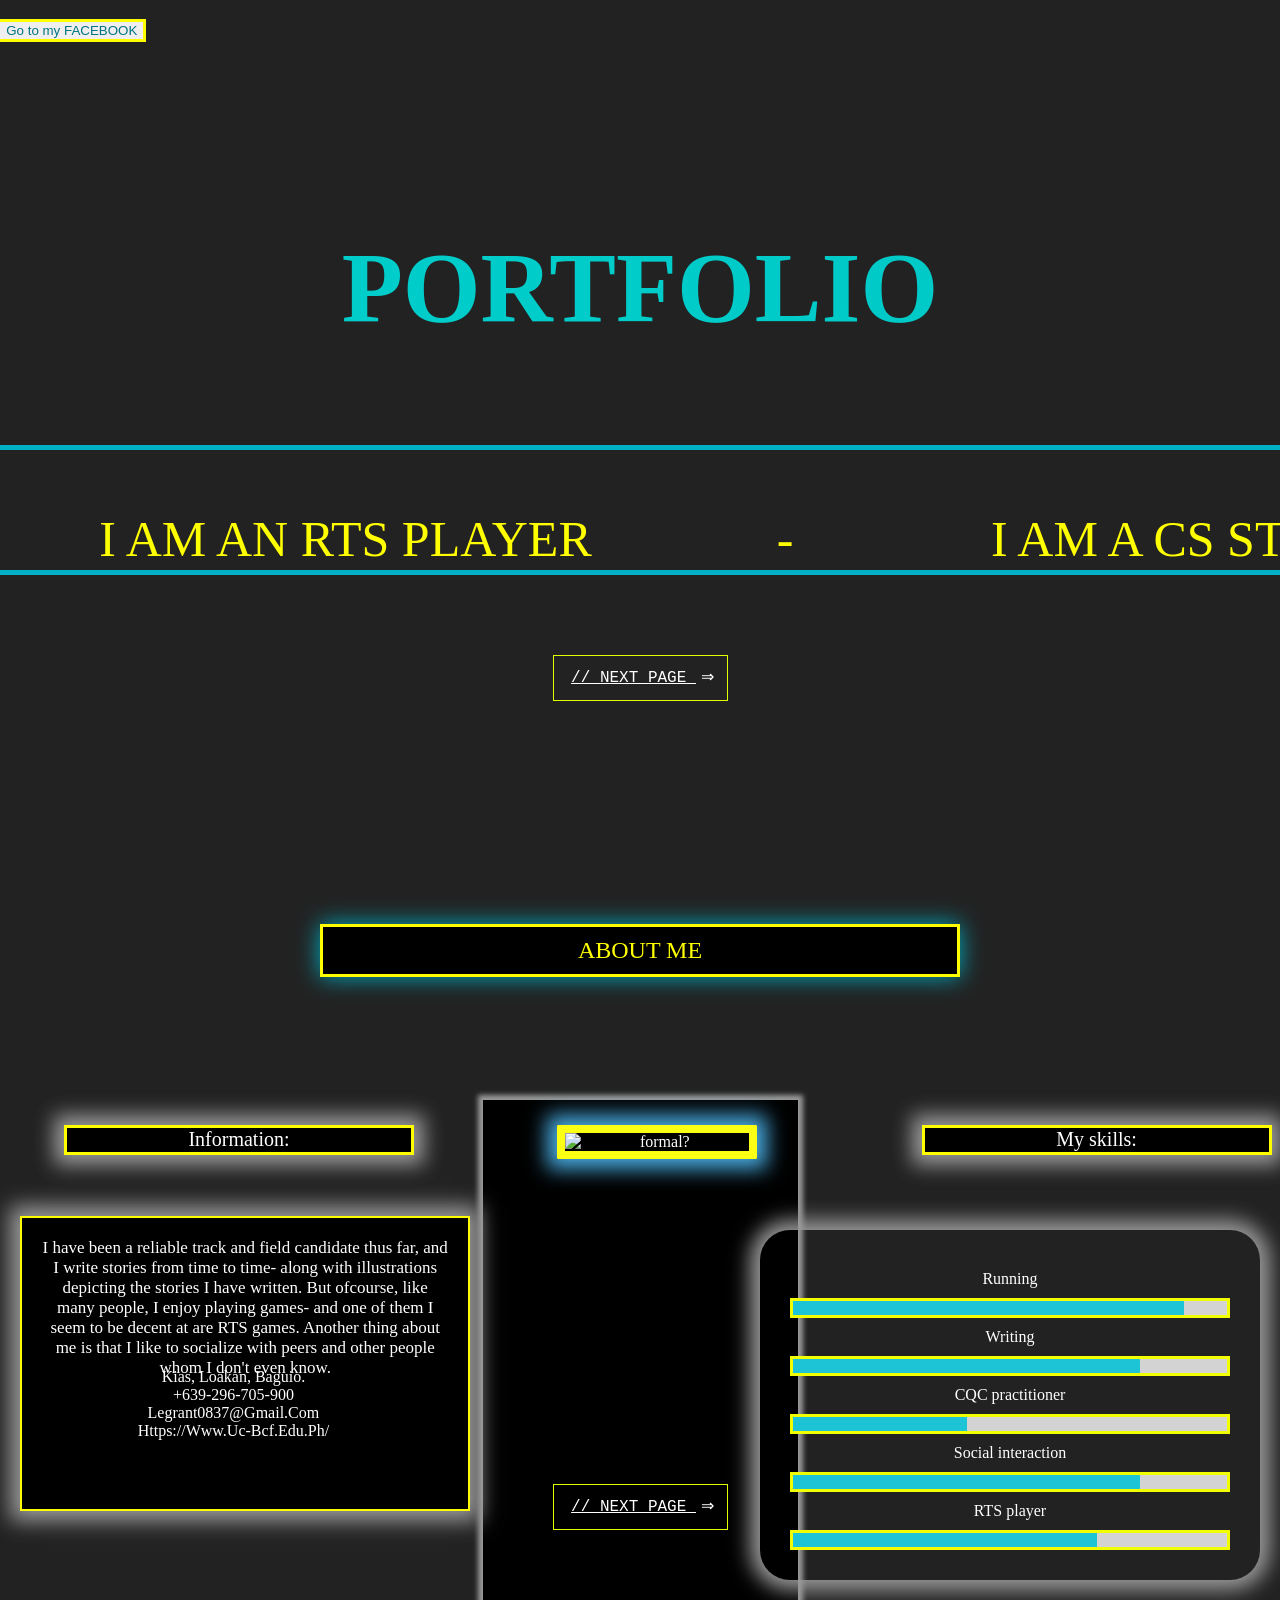
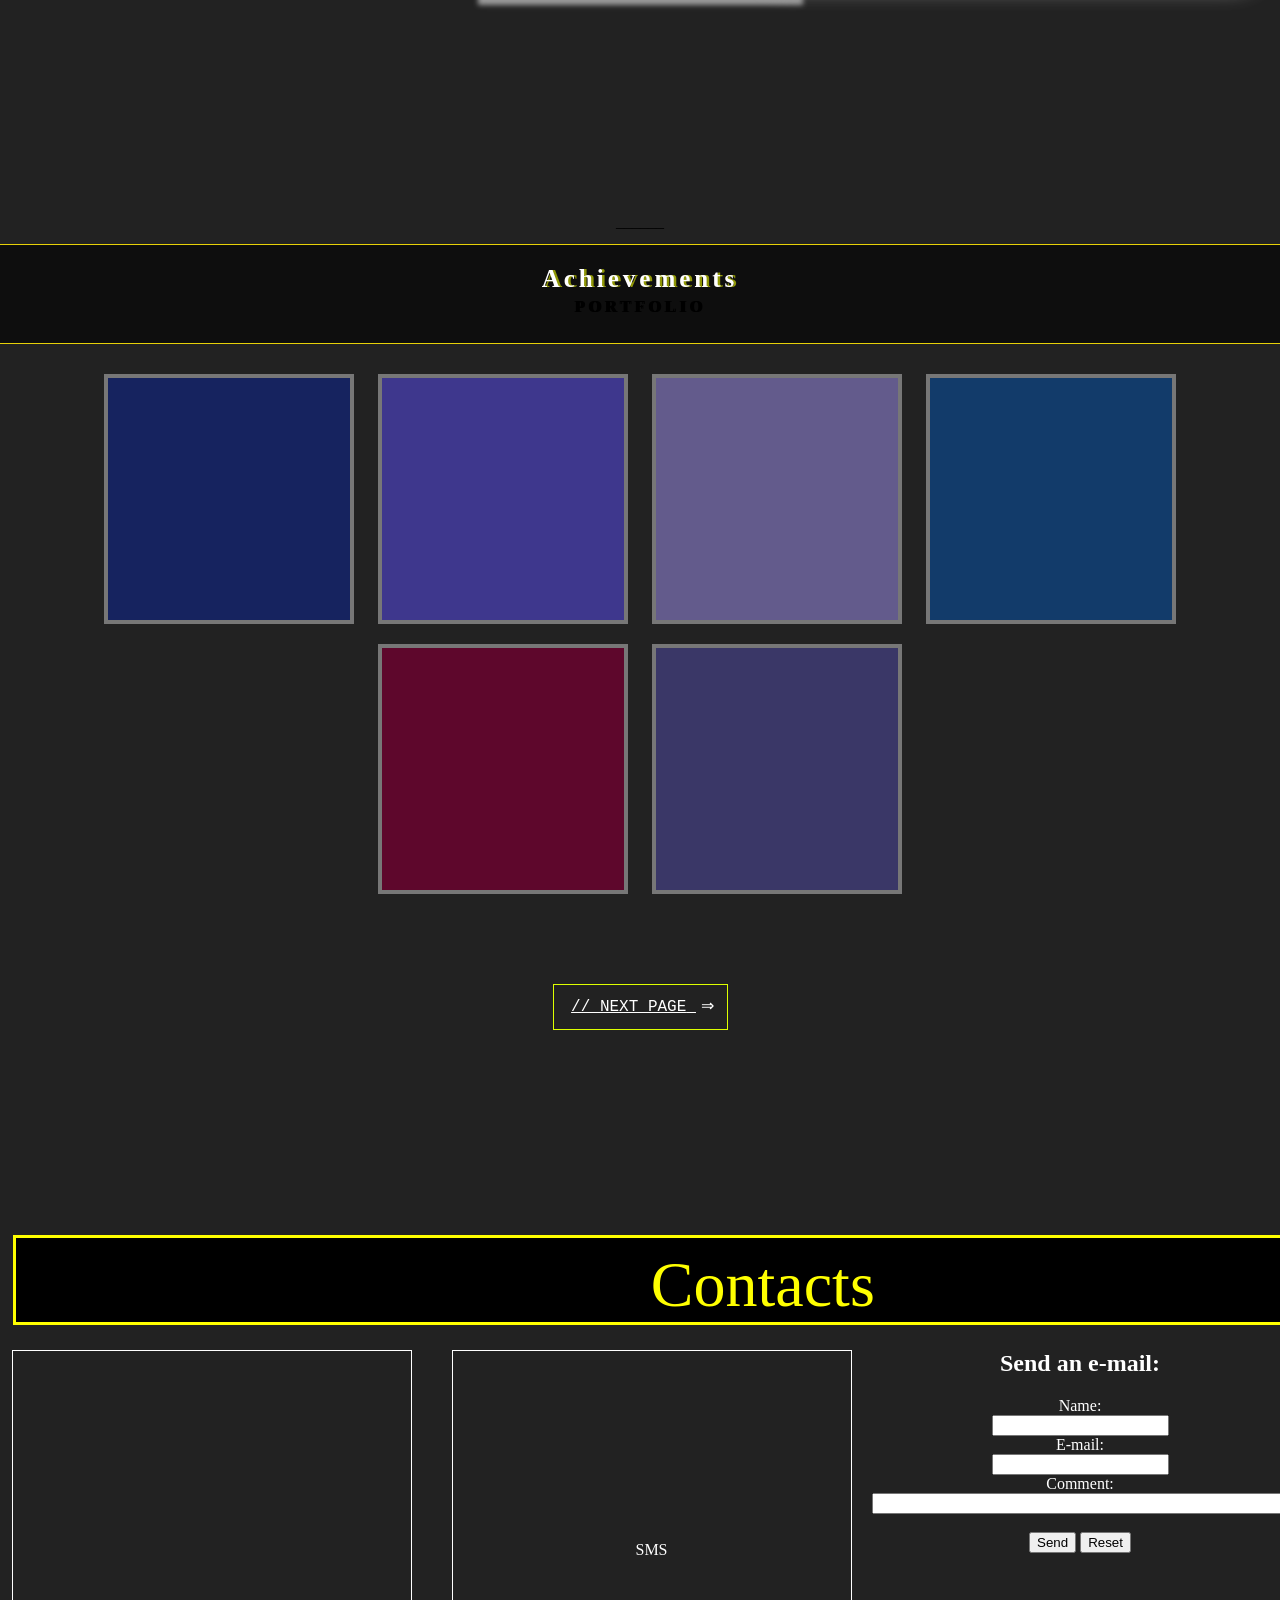
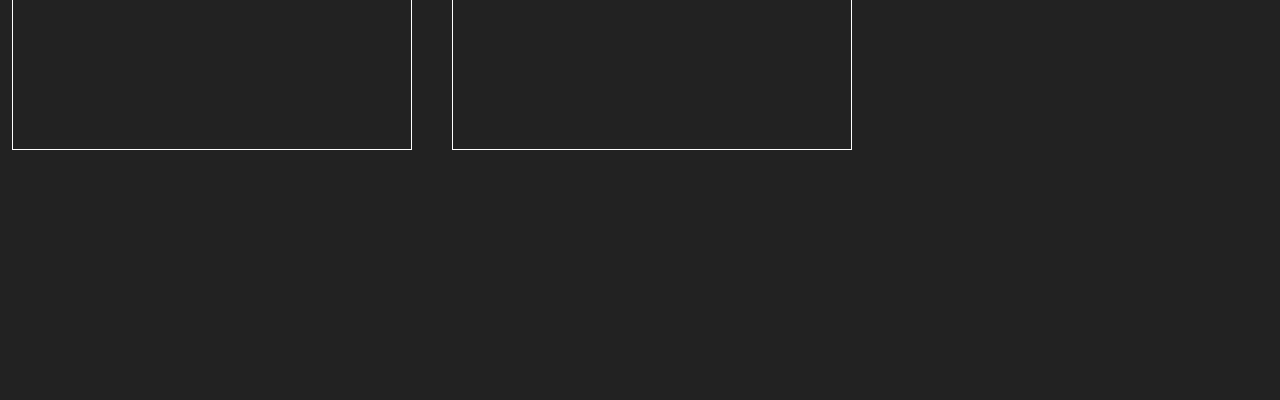
==== index.html @ 51f171f9 "Add files via upload" ====
<!DOCTYPE html>
<html lang="en">
<head>
  <meta charset="UTF-8">
  <title>Portfolio</title>
  <link rel="stylesheet" href="styles.css">
  <link href=' http://fonts.googleapis.com/css?family=Droid+Sans' rel='stylesheet' type='text/css'>
</head>
<div class="container-1">
  <section style="background: transparent;">
    <section id="section1" class="section">
     <div class="content">
      

      <h1>PORTFOLIO</h1>

   
      <a class="FB-button" href="https://www.facebook.com/Leeeeeeeeq">
        <button class="btn-primary" id='bootMessengerButton' onclick="messageFacebook()">Go to my FACEBOOK
        </button>  
        </a>
      <div class="scrolling-limit">
        <div class="scrolling">
         -⠀⠀⠀⠀⠀I AM A WRITER⠀⠀⠀⠀⠀-⠀⠀⠀⠀⠀I AM A CQC PRACTITIONER⠀⠀⠀⠀⠀-⠀⠀⠀⠀⠀I AM AN RTS PLAYER⠀⠀⠀⠀⠀-
         ⠀⠀⠀⠀⠀I AM A CS STUDENT⠀⠀⠀⠀⠀-⠀⠀⠀⠀⠀I AM A TRACK ATHLETE⠀⠀⠀⠀⠀-⠀⠀⠀⠀⠀I DRAW⠀⠀⠀⠀⠀-
        </div>
      </div>
      </div>
      <div class="btnbtn">
        <a class="btn-glitch-fill" href="#section2">
          <span class="words">// Next page</span ><span class="text-decoration">_</span><span class="decoration">&rArr;</span>
        </a>
    </div>
  </div>
</div>
  </section>

  <section id="section2" class="section">
    <div class="content2">
      <div class="headers">
        <p class="headings">ABOUT ME</p>
      </div>
      <div class="skills">
        <!-- Skill bars here -->
        <!-- Example skill bar -->
        <div class="skill">
          <div class="skill-name">Running</div>
          <div class="skill-bar"><span style="width: 90%;"></span></div>
          <div class="skill-name">Writing</div>
          <div class="skill-bar"><span style="width: 80%;"></span></div>
          <div class="skill-name">CQC practitioner</div>
          <div class="skill-bar"><span style="width: 40%;"></span></div>
          <div class="skill-name">Social interaction</div>
          <div class="skill-bar"><span style="width: 80%;"></span></div>
          <div class="skill-name">RTS player</div>
          <div class="skill-bar"><span style="width: 70%;"></span></div>
        </div>
        <!-- Repeat for other skills -->
      </div>
      <div class="image-box">
        <!-- Box for image and text -->
        <div class="image">
          <img class="profile" src="images/Prof-pic.png" alt="formal?">
        </div>
        
        <div class="image-text">I have been a reliable track and field candidate thus far, and I write stories from time to time- along with illustrations depicting the stories I have written. But ofcourse, like many people, I enjoy playing games- and one of them I seem to be decent at are RTS games. Another thing about me is that I like to socialize with peers and other people whom I don't even know.</div>
        <div class="image-text2">
          Kias, Loakan, Baguio.
          +639-296-705-900
          Legrant0837@Gmail.Com
          Https://Www.Uc-Bcf.Edu.Ph/</div>
          <div class="image-text3">Information:</div>
          <div class="image-text4">My skills:</div>
      </div>
      <div class="btnbtn">
        <a class="btn-glitch-fill" href="#section3">
          <span class="words">// Next page</span ><span class="text-decoration">_</span><span class="decoration">&rArr;</span>
        </a>
    </div>
  </section>

  <section id="section3" class="section">
    <div class="spacing">______</div>
    <div class="titulocover">
      <div class="titulo">
        <h2> Achievements</h2>
        <h4> PORTFOLIO</h4>
      </div>
    </div>
    
    <div class="contenedor">
      
      <div class="img1 imagen">
        <div class="captioncontainer">
          <div class="caption">
            <h3>Lower school completion</h3>
            <hr>
            <p>
            Certificate 
              <br>
              (-)
            <br>
            <br>
              Gained after completin grades 1-5
            </p>
          </div>
        </div>
      </div>
      
      <div class="img2 imagen">
        <div class="captioncontainer">
          <div class="caption">
            <h3>Middle school grades</h3>
            <hr>
            <p>
              We don't have a certifacate for middle school completion
              <br>
              (-)
              <br>
              <br>
              Middle school- grades from 6 to 10
            </p>
          </div>
        </div>
      </div> 
      
      <div class="img3 imagen">
        <div class="captioncontainer">
          <div class="caption">
            <h3>Highschool completion</h3>
            <hr>
            <p>
              Diploma
              <br>
              <br>
              Gained after completing highschool</p>
          </div>
        </div>
      </div>  
      
      <div class="img4 imagen">
        <div class="captioncontainer">
          <div class="caption">
            <h3>MOM</h3>
            <hr>
            <p>
              (_)
              <br>
              <br>
Love you mama 
            </div>
        </div>
      </div>  
      
      <div class="img5 imagen">
        <div class="captioncontainer">
          <div class="caption">
            <h3>DAD</h3>
            <hr>
            <p>
              (_)
              <br>
              <br>
             Love you dad </p>
          </div>
        </div>
      </div>  
      
      <div class="img6 imagen">
        <div class="captioncontainer">
          <div class="caption">
            <h3>Pic with sir Jeremiah</h3>
            <hr>
            <p>
              (New teacher)
              <br>
              <br>POGI</p>
          </div>
        </div>
      </div>  
    </div>
    <div class="btnbtn">
      <a class="btn-glitch-fill" href="#section4">
        <span class="words">// Next page</span ><span class="text-decoration">_</span><span class="decoration">&rArr;</span>
      </a>
    </div>
  </section>

  <section id="section4" class="section">
    <div class="content4">
      <span class="head">Contacts</span>
      <div class="contact-boxes">
        <!-- Boxes for contact -->
        <div class="contact-box">
          
        </div>
        <div class="contact-box">SMS</div>
        <div class="contact-box2">
          <h2>Send an e-mail:</h2>
          <form action="mailto:legrant0837@gmail.com" method="post" enctype="text/plain">
          Name:<br>
          <input type="text" name="name"><br>
          E-mail:<br>
          <input type="text" name="mail"><br>
          Comment:<br>
          <input type="text" name="comment" size="50"><br><br>
          <input type="submit" value="Send">
          <input type="reset" value="Reset">
          </form>
        </div>
      </div>
    </div>

    
  </section>


  

  <script src="script.js"></script>
  <script src="button.js"></script>
</body>
</html>
---- styles.css ----
/* Your CSS styles here */
html {
  scroll-behavior: smooth;
}


.section {
  height: 100vh;
  display: flex;
  flex-direction: column;
  justify-content: center;
  align-items: center;
  scroll-snap-align: start;
}

.content {
  text-align: center;
  
}

.scroll-btn {
  display: block;
  font-size: 24px;
  margin-top: 20px;
  text-decoration: none;
  color: rgb(0, 0, 0)55, 0, 0);
  scroll-behavior: smooth;
}

.skills {
  position: absolute;
  right: 180px;
  width: 350px;
  height: 120px;
}

.skill {
  width: 500px;
  margin-bottom: 20px;
  position: absolute;
  top: 130px;
  right: -160px;
  box-shadow: 0px 0px 20px 10px #9a9a9a; 
  padding: 30px;
  border-radius: 30px;
}

.skill-bar {
  background-color: lightgray;
  height: 20px;
  border: 3px solid rgb(242, 255, 0)
}

.skill-bar span {
  display: block;
  height: 100%;
  background-color: #1cc4d5;
}

.image-box {
  margin-top: 20px;
}

.image {
  width: 150px;
  height: 150px;
  border: 1px solid rgb(0, 0, 0);
  margin-bottom: 10px;
}

.images {
  display: flex;
  justify-content: space-around;
  align-items: center;
  flex-wrap: wrap;
}

.image-box {
  width: 150px;
  height: 304px;
  border: 1px solid rgb(0, 0, 0);
  margin: 10px;
}

.contact-boxes {
  display: flex;
  justify-content: start;
  align-items: auto;
}

div.contact-box {
  width: 400px;
  height: 400px;
  border: 1px solid rgb(255, 255, 255);
  display: flex;
  justify-content: center;
  align-items: center;
  margin: 20px;
}

@font-face {
  font-family: Geek;
  src: url("FONT/Geek\ Trend\ Demo.ttf");
}
h1 {
  font-family: Geek;
  font-size: 100px;
  font-weight: 900;
  text-align: center;
  color: white;
  background-size: 120% 100%;
  -webkit-background-clip: text;
  -webkit-text-fill-color: transparent;
  -moz-background-clip: text;
  -moz-text-fill-color: transparent;
  -ms-background-clip: text;
  -ms-text-fill-color: transparent;
  background-clip: text;
  text-fill-color: transparent;
  background-image: linear-gradient(45deg, 
                    #0fa795, 
                    #00cfcc,
                    #00c2c2,
                    #00b0c4);
  animation: 1s 2s shake infinite alternate;
  box-shadow: yellow;
}

@keyframes shake {
  0% { transform: skewX(-30deg); }
  1% { transform: skewX(15deg); }
  2% { transform: skewX(75deg); }
  3% { transform: skewX(-15deg); }
  4% { transform: skewX(30deg); }
  5% { transform: skewX(0deg); }
  100% { transform: skewX(0deg); }  
}


div.scrolling-limit{
  width: 300px;
  height: 30px;
  background-color: transparent;
  overflow:hidden;
  white-space:nowrap;
  border: 5px solid;
  margin: 10px;
  width: 100%;
  padding: 60px;
  color: #00b0c4;
}

@font-face {
  font-family: SDGlitch;
  src: url("FONT/SDGlitch_Demo.ttf");
}
div.scrolling{
  font-family: SDGlitch !important;
  position: relative;
  -webkit-animation: scroll 20s infinite linear;;
  -moz-animation: scroll 20s infinite linear;
  -o-animation: scroll 20s infinite linear;
  animation: scroll 20s infinite linear;
  font: message-box;
  font-size: 50px;
  color:yellow;

}

@keyframes scroll{
    0%   {left: 500px;}
    100% {left: -950px;}
}
@-webkit-keyframes scroll{
    0%   {left: 500px;}
    100% {left: -950px;}
}


.image-text{
  white-space: pre-wrap;
  position: absolute;
  left: 1.5%;
  top: 135%;
  width: 350px;
  height: 120px;
  box-shadow: 0px 0px 20px 10px #9a9a9a;
  padding: 20px;  
}

.image-text3{
  white-space: pre-wrap;
  position: absolute;
  left: 5%;
  top: 125%;
  width: 350px;
  height: 30px;
  border: solid yellow;
  background-color: black;
  font-size: 20px;
  box-shadow: 0px 0px 20px 10px #9a9a9a;  
}

.image-text4{
  white-space: pre-wrap;
  position: absolute;
  left: 72%;
  top: 125%;
  width: 350px;
  height: 30px;
  border: solid yellow;
  background-color: black;
  font-size: 20px;
  box-shadow: 0px 0px 20px 10px #9a9a9a; 
}

.image-text2{
  white-space: pre-wrap;
  position: absolute;
  left: 3%;
  top: 150%;
  width: 350px;
  height: 120px; 

}

@font-face {
  font-family: antipasto;
  src: url("FONT/AntipastoPro_trial.ttf");
}
.image-text{
  font-family: antipasto !important;
  border: 2px solid rgb(255 252 0);
  height: 295px;
  width: 450px;
  margin: 1px;
  font-size: 17px  !important;
  font-weight: 600;
  font: caption;
  background-color: black;

}

.lower-school{

  width: 150px;
}

.highschool1{
  width: 150px;
}

.highschool2{
  width: 150px;
}

.diploma{
  width: 150px;
}

.mom{
  width: 150px;
}

.dad{
  width: 150px;
}

.jeremiah{
  width: 110px;
  height: 200px;
}

div.container-1{
  background-image: url(images/ezgif-4-55f5ce4d26.gif );
  background-position: center;
  background-attachment: fixed;
  background-size: cover;
  margin-top: 0;
  margin-left: 0;
  top: 0;
  left: 0;
  background-repeat: no-repeat;
}


.top-buffer {
  margin-top: 100px;
}

.content-box2{
  font-size: 10rem;
}

@import url("https://fonts.googleapis.com/css2?family=VT323&display=swap");

body {
  background-color: black;
}

#intro {
  color: white;
  font-family: "VT323", monospace;
}

.center-center {
  position: fixed;
  left: 50%;
  top: 50%;
  transform: translate(-50%);
}

[class*="btn-glitch-"] {
  display: inline-block;
  font-family: "VT323", monospace;
  border: 1px solid rgb(221, 255, 0);
  color: white;
  padding: 10px 13px;
  min-width: 175px;
  line-height: 1.5em;
  white-space: no-wrap;
  text-transform: uppercase;
  cursor: pointer;
  .text,
  .decoration {
    display: inline-block;
  }
  .decoration {
    display: inline-block;
    float: right;
  }
  &:hover, &:focus {
    animation-name: glitch;
    animation-duration: 0.2s;
    background-color: yellow;
    color:black;
    border: 1px solid yellow;
    .text-decoration {
      animation-name: blink;
      animation-duration: 0.1s;
      animation-iteration-count: infinite;
    }
    .decoration {
      animation-name: blink;
      animation-duration: 0.1s;
      animation-iteration-count: infinite;
    }
    :before {
      content: " ";
      width: 15px;
      border: 1px solid black;
      position: absolute;
      right: 25%;
      bottom: 3px;
      transform: rotate(35deg)
    }
    :after {
      animation-name: shrink;
      animation-duration:.5s;
      animation-iteration-count: 1;
      animation-fill-mode : forwards;
      content: " ";
      width: 75%;
      border: 1px solid black;
      position: absolute;
      left: 0;
      bottom: 5px;
    }
  }
  &:active {
    background: none;
    color:yellow;
    .text-decoration {
      animation-name: none;
    }
    .decoration {
      animation-name: none;
    }
    :before, :after {
      display: none;
    }
  }
}

@keyframes glitch {
  25% {
    background-color: red;
    transform: translateX(-10px);
    letter-spacing: 10px;
  }
  35% {
    background-color: green;
    transform: translate(10px);
  }
  59% {
    opacity: 0;
  }
  60% {
    background-color: blue;
    transform: translate(-10px);
    filter: blur(5px);
  }
  100% {
    background-color: yellow;
    blur: (5px);
  }
}

@keyframes blink {
  50% {
    opacity: 0;
  }
}

@keyframes shrink {
  100% {
    width: 10%;
  }
}


body {
  background-color: #000000;
}

.btn-primary{
  margin: 10px;
  border: solid rgb(255, 255, 0);
  color: #007481;
}

.skill-name{
  margin: 10px;
  color: white;
}

.content2{
  color: white;
  text-align: center;
  background-color: #000000;
  box-shadow: 0px 0px 5px 5px #9a9a9a;  
  margin: 10%;
  top: 105%;
  
}

.btnbtn{
  margin: 50px;
  border: transparent;
  padding: 20px;
}

.numba{
  font-size: 2rem;
  border: solid yellow;
  text-align: center;
  bottom: 100px;
}

@import url('https://fonts.googleapis.com/css?family=Raleway|Audiowide');

*,
*:after,
*:before {
  -webkit-box-sizing: border-box;
  -moz-box-sizing: border-box;
  box-sizing: border-box;
}

::-webkit-scrollbar {
    width: 0px;  
    background: transparent; 
}
::-webkit-scrollbar-thumb {
    background: transparent;
}

body {
	padding: 0px;
  background: #222222;
  text-align: center;
  margin: 0px;
}

.titulocover {
  width: 100%;
  height: 100px;
  background-image: url("images/BORDER.png");
  background-size: cover;
  border-bottom: 1px solid rgb(231, 209, 8);
  border-top: 1px solid rgb(231, 209, 8);
  margin-bottom: 10px;

}

.titulo {
  width: 100%;
  height: 100%;
  background: rgba(0,0,0,0.6);
  padding:0px 10px;
  padding-top: 20px;

}

.titulo>h2{
  color: #ffffff;
  margin: 0px;
  font-family: Geek;
  font-size: 25px;
  letter-spacing: 4px ;
  transition: .3s;
  text-shadow: 0.1em 0 rgb(143, 150, 6);
}

.titulo>h4{
  margin: 0px;
  color: #000000;
  font-family: 'Raleway', serif;
  text-transform: uppercase;
  text-shadow: 0.1em 0 rgb(0, 0, 0);
  margin-top: 5px;
  letter-spacing: 4px;
}

.contenedor {
  margin: auto 0;
}

.imagen {
  background-size: cover;
  margin: 10px;
  display: inline-block; 
  width: 100%;
  height: 250px;
  max-width: 250px;
  max-height: 250px;
  border: 4px solid #777777;
}

.img1 {
  background-color: #063058;
  background-image: url("images/Lower\ school.jpg");
}

.img2 {
  background-color: #4951a4;
  background-image: url("images/Highschool\ 2.jpg");
}

.img3 {
  background-color: #868ea3;
  background-image: url("images/Diploma\(highschool\).jpg");
}

.img4 {
  background-color: #00586a;
  background-image: url("images/MOM.png");
}

.img5 {
  background-color: #7e0103;
  background-image: url("images/DAD.png");
}

.img6 {
  background-color: #435265;
  background-image: url("images/New\ faculty.jpg");
}

/*.imagen {
  background: #444444;
}*/

.captioncontainer {
  background: rgba(46, 15, 105, 0.4);
  height: 100%;
  transition: .3s;
  display: flex;
  justify-content: center;
  align-items: center; 
  
}

.captioncontainer:hover  {
  opacity: 1;
  color: #ffffff;
  background: rgba(0,0,0,0.6);
  height: 100%;
}

.captioncontainer:hover>.caption {
  opacity: 1;
}

.caption {
  opacity: 0;
  width: 70%; 
  height: 70%;
  padding: 9px 5px;
  background: rgba(0,0,0,0.6);
  overflow: scroll;
  border: 1px solid #8814ff;
  text-align: center;
}

.caption>h3 {
  color: #ffffff;
  margin: 0px;
  font-family: 'Audiowide', serif;
  font-size: 15px;
  letter-spacing: 2px ;
  transition: .3s;
}

.caption>p {
  margin: 0px;
  margin-top: 5px;
  font-family: 'Raleway', sans-serif;
  font-size: 12px;
  color: #c3c3c3;
}

.caption>hr {
  border: .5px solid #1fb6ff;
  }

@media (max-width: 278px){
  
  .imagen {
    width: 90%;
    height: 250px;
  }
  
  .caption>h3 {
  font-size: 14px;
  }

  .caption>p {
  font-size: 10px;
  }
  
}

@media (max-width: 400px){
  .titulocover {
    height: 200px;
  }
}

.content4{
  color: white;
}

.profile{
  width: 200px;
  border: 8px solid rgb(251, 255, 19);
  border-radius: 1px;
  display: flex;
  justify-content: center;
  align-items: center;
  position: absolute;
  left: 43.5%;
  top: 125%;
  box-shadow: 0px 0px 20px 10px #48abe0;
animation: shadows 1.5s infinite;
}

@keyframes shadows {
0% {
text-shadow: #0593df 0 0 10px;
box-shadow: 0px 0px 20px 10px #48abe0;
}
50% {
text-shadow: rgb(43, 110, 226) 0 0 10px;
box-shadow: 0px 0px 20px 10px rgb(43, 205, 226);
}
75% {
text-shadow: rgb(8, 223, 238))67) 0 0 10px;
box-shadow: 0px 0px 20px 10px rebeccapuprle;
}
100% {
text-shadow: #48abe0 0 0 10px;
box-shadow: 0px 0px 20px 10px #48abe0;
}
}

.numba{
font-family: antipasto !important;
}

:root {
  --glitched-duration: 0.9s;
  --glitched-long-duration: 3s;
  --yellow-color: #222222;
  --yellow-color-opacity: #f9f00242;
  --orange-color: #ff9800;
  --border-color: #8ae66e;
  --red-color: #ff003c;
  --blue-color: #0c5f74;
  --green-color: #298d29;
  --purple-color: purple;
  --neon-color: #39ff14;
  --black-color: #000;
}

.FB-button{
  position: absolute;
  left: -1%;
  top: 1%;
}

.spacing{

  margin: 1%;

}


@font-face {
  font-family: Geek;
  src: url("FONT/Geek\ Trend\ Demo.ttf");
}
.headings{
  font-family:Geek;
  border: 3px solid;
  font-size: 1.5rem;
  color: yellow;
  padding: 10px;
  width: 50%;
  position: absolute;
  left: 25%;
  top: 100%;
  background-color:rgb(0, 0, 0);
  box-shadow: 0px 0px 23px #00b0c4;
}

.head{
  border: 3px solid;
  width: 1500px;
  position: absolute;
  top: 315%;
  left: 1%;
  height: 10vh;
  padding: 10px;
  color: yellow;
  background-color: #000000;
  font-family: antipasto;
  font-size: 4rem;
}
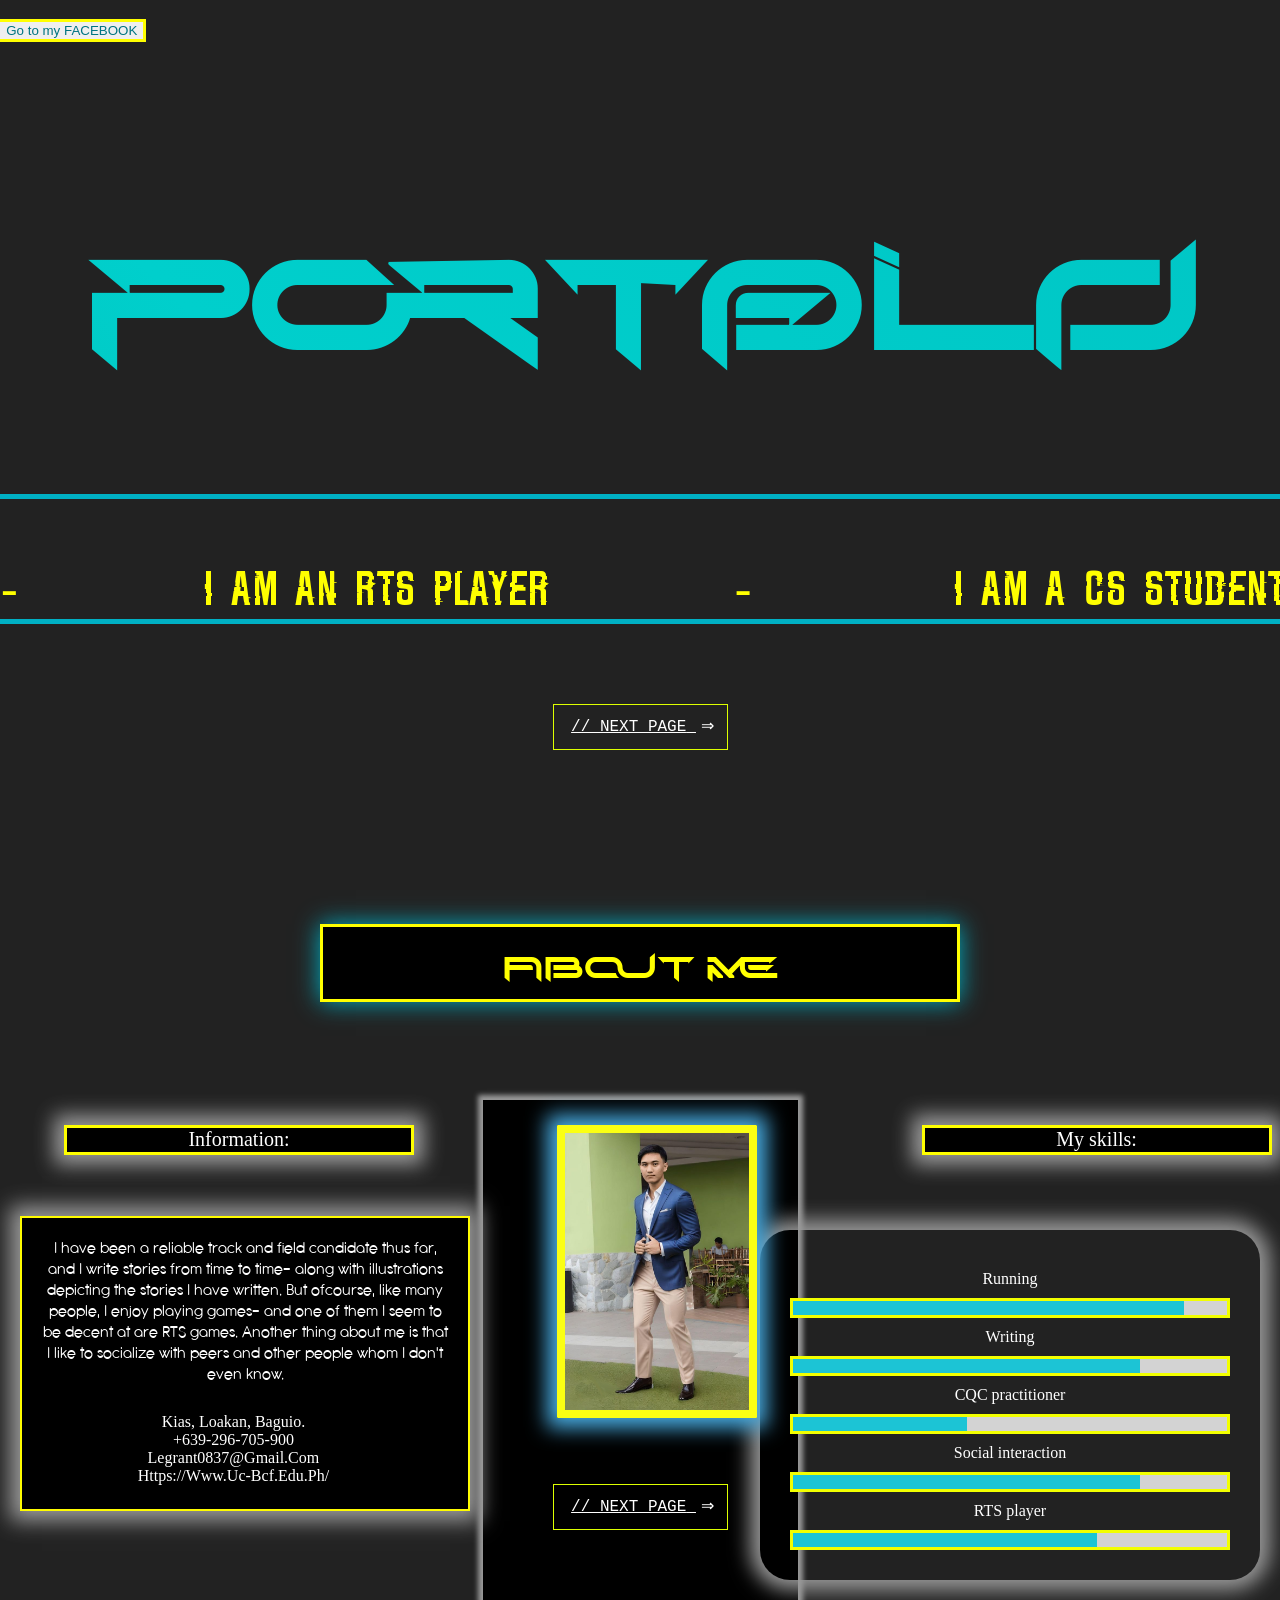
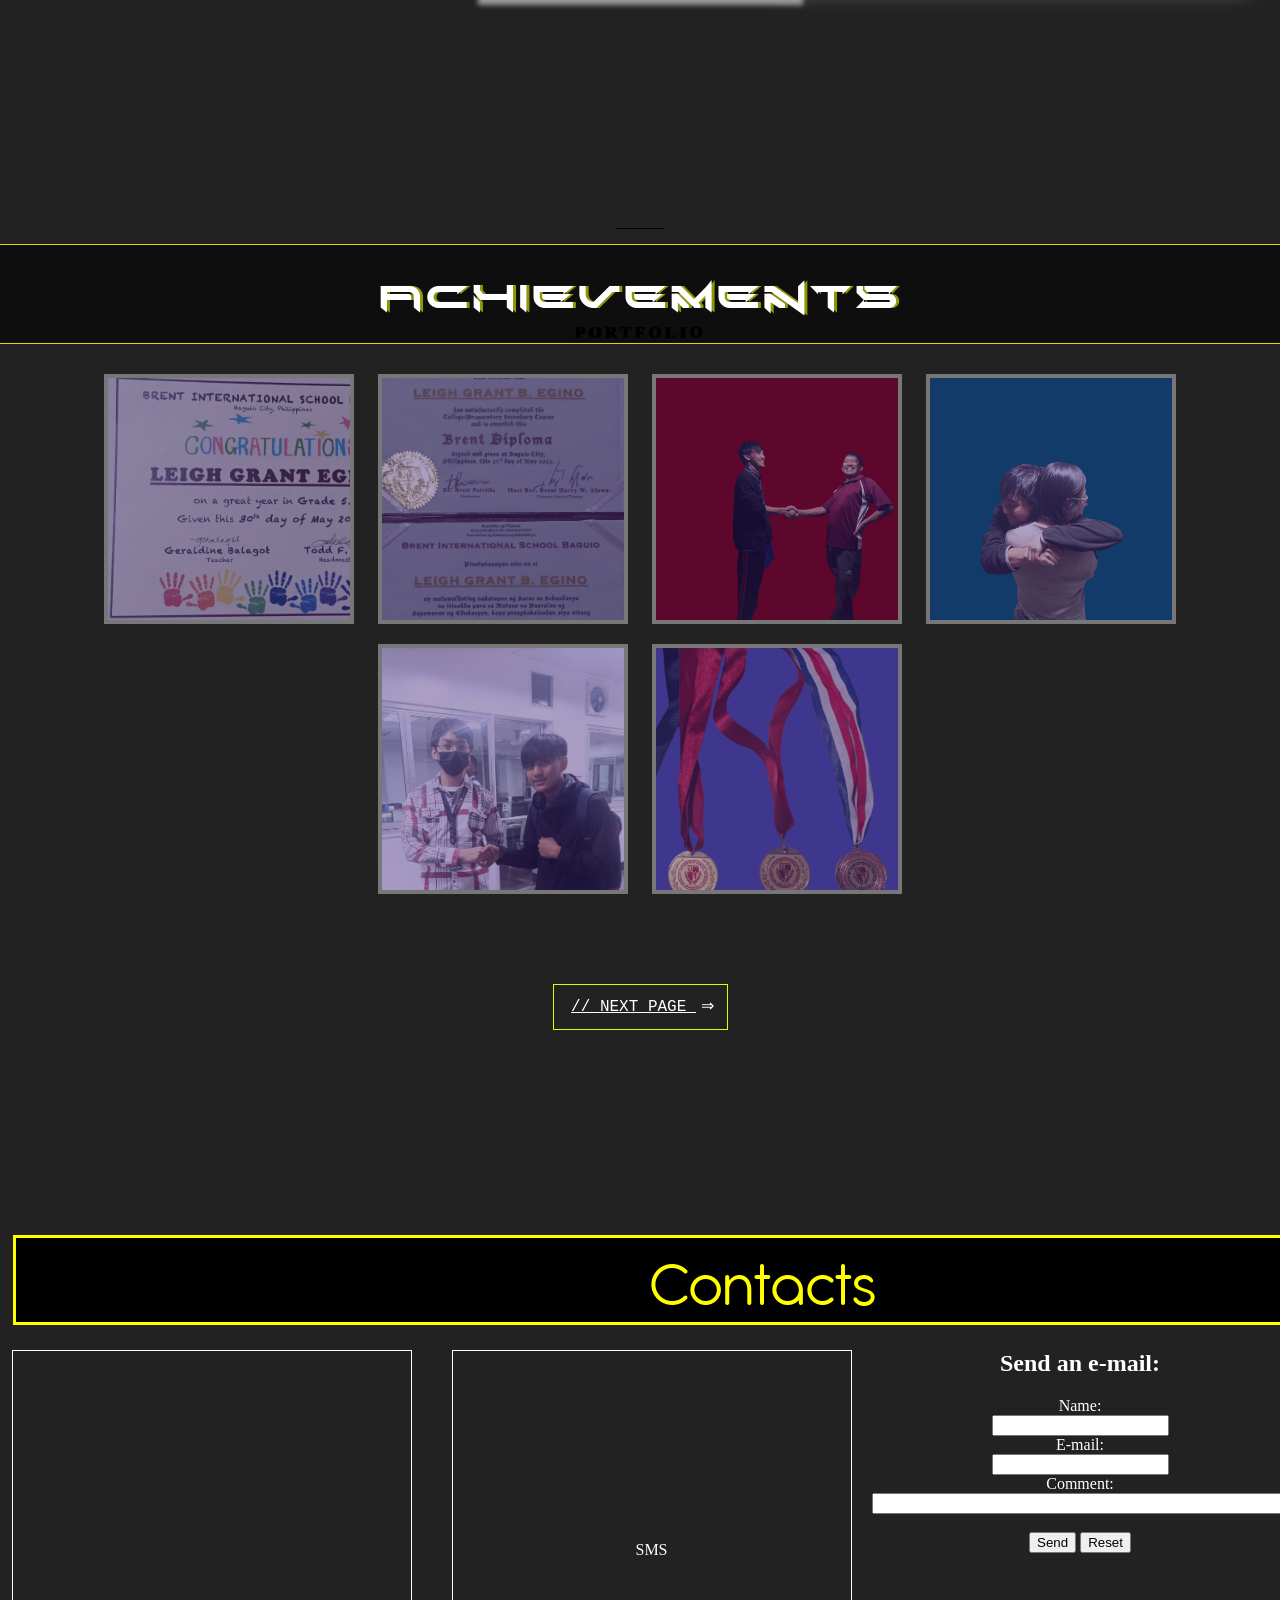
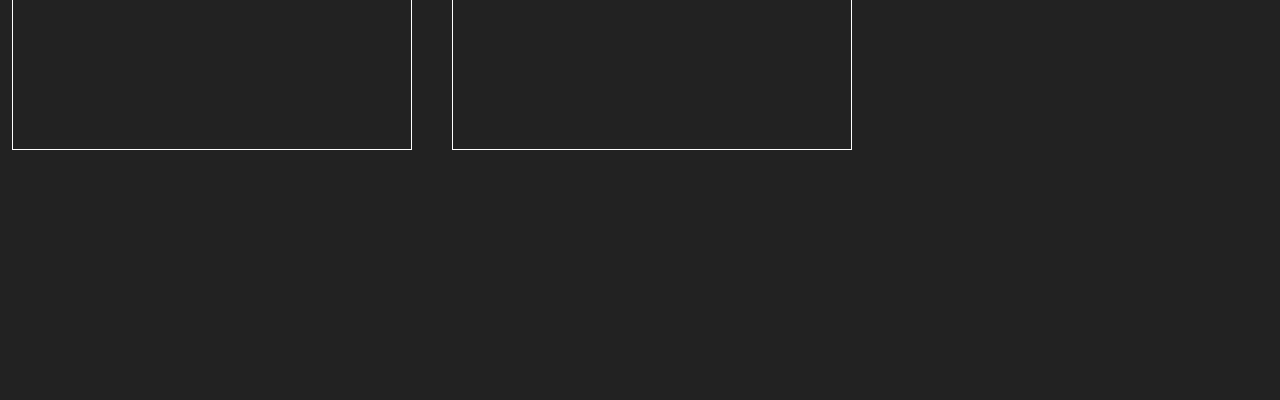
==== commit 7b7e10cd: "Add files via upload" ====
--- a/index.html
+++ b/index.html
@@ -110,15 +110,15 @@
       <div class="img2 imagen">
         <div class="captioncontainer">
           <div class="caption">
-            <h3>Middle school grades</h3>
-            <hr>
-            <p>
-              We don't have a certifacate for middle school completion
-              <br>
-              (-)
-              <br>
-              <br>
-              Middle school- grades from 6 to 10
+            <h3>Highschool Graduate</h3>
+            <hr>
+            <p>
+              (My diploma)
+              <br>
+              Graduated from Brent International School Bguio
+              <br>
+              <br>
+              _
             </p>
           </div>
         </div>
@@ -127,13 +127,13 @@
       <div class="img3 imagen">
         <div class="captioncontainer">
           <div class="caption">
-            <h3>Highschool completion</h3>
-            <hr>
-            <p>
-              Diploma
-              <br>
-              <br>
-              Gained after completing highschool</p>
+            <h3>DAD</h3>
+            <hr>
+            <p>
+              POGI
+              <br>
+              <br>
+              Love you dad</p>
           </div>
         </div>
       </div>  
@@ -144,7 +144,7 @@
             <h3>MOM</h3>
             <hr>
             <p>
-              (_)
+              STRICT
               <br>
               <br>
 Love you mama 
@@ -155,13 +155,13 @@
       <div class="img5 imagen">
         <div class="captioncontainer">
           <div class="caption">
-            <h3>DAD</h3>
+            <h3>Sir Jeremiah</h3>
             <hr>
             <p>
               (_)
               <br>
               <br>
-             Love you dad </p>
+             POGI NEW FACULTY </p>
           </div>
         </div>
       </div>  
@@ -169,12 +169,12 @@
       <div class="img6 imagen">
         <div class="captioncontainer">
           <div class="caption">
-            <h3>Pic with sir Jeremiah</h3>
-            <hr>
-            <p>
-              (New teacher)
-              <br>
-              <br>POGI</p>
+            <h3>FIELD DAY MEDALS</h3>
+            <hr>
+            <p>
+              (Field day is basically intrams for our school)
+              <br>
+              <br>Cross Country Gold : intermediate division / Bronze Medal Cross Country : Beginners Division& Field day Gold Medal : Juniors division </p>
           </div>
         </div>
       </div>  
--- a/styles.css
+++ b/styles.css
@@ -218,7 +218,7 @@
   white-space: pre-wrap;
   position: absolute;
   left: 3%;
-  top: 150%;
+  top: 155%;
   width: 350px;
   height: 120px; 
 
@@ -542,14 +542,19 @@
   background-image: url("images/Lower\ school.jpg");
 }
 
+.img6 {
+  background-color: #4951a4;
+  background-image: url("images/IMG_20230926_210956-removebg-preview\ \(1\)\ \(1\).png");
+}
+
 .img2 {
-  background-color: #4951a4;
-  background-image: url("images/Highschool\ 2.jpg");
-}
-
-.img3 {
   background-color: #868ea3;
   background-image: url("images/Diploma\(highschool\).jpg");
+}
+
+.img3 {
+  background-color: #7e0103;
+  background-image: url("images/DAD.png");
 }
 
 .img4 {
@@ -558,11 +563,6 @@
 }
 
 .img5 {
-  background-color: #7e0103;
-  background-image: url("images/DAD.png");
-}
-
-.img6 {
   background-color: #435265;
   background-image: url("images/New\ faculty.jpg");
 }
@@ -747,3 +747,4 @@
   font-family: antipasto;
   font-size: 4rem;
 }
+
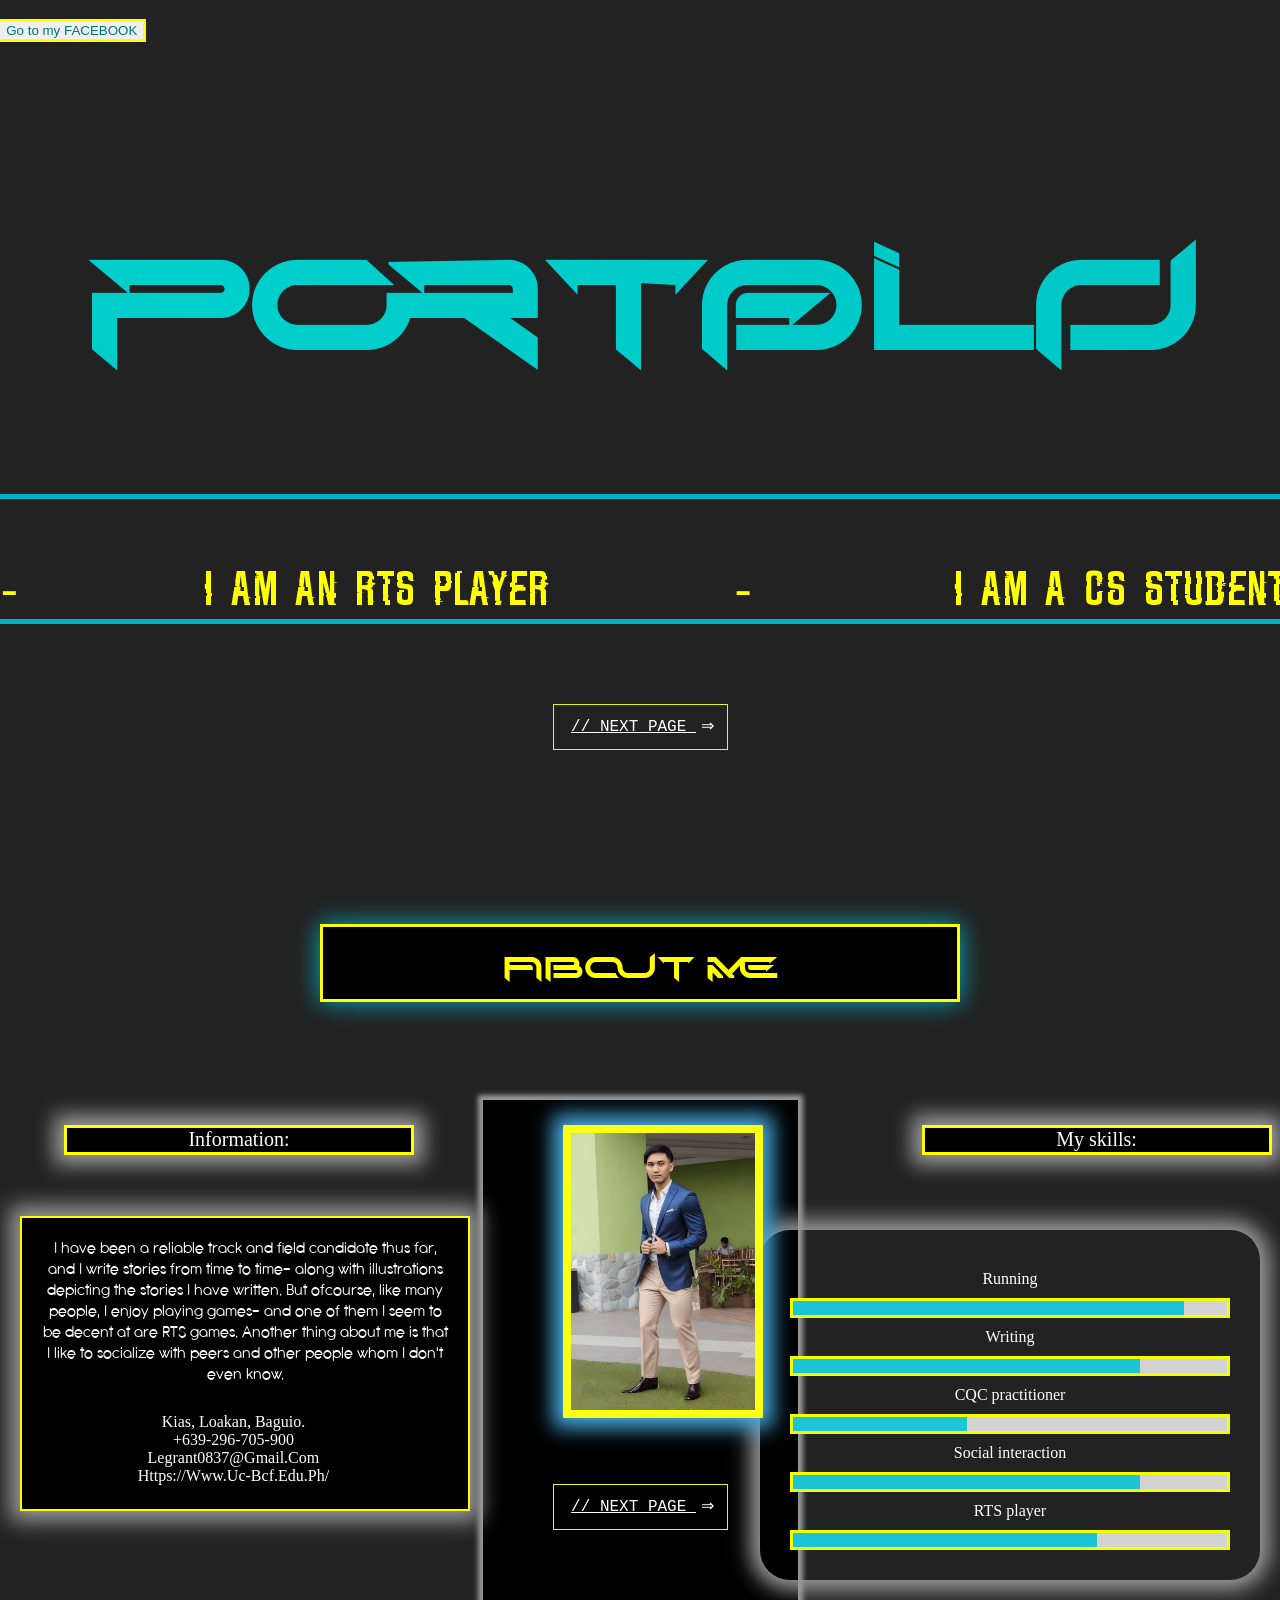
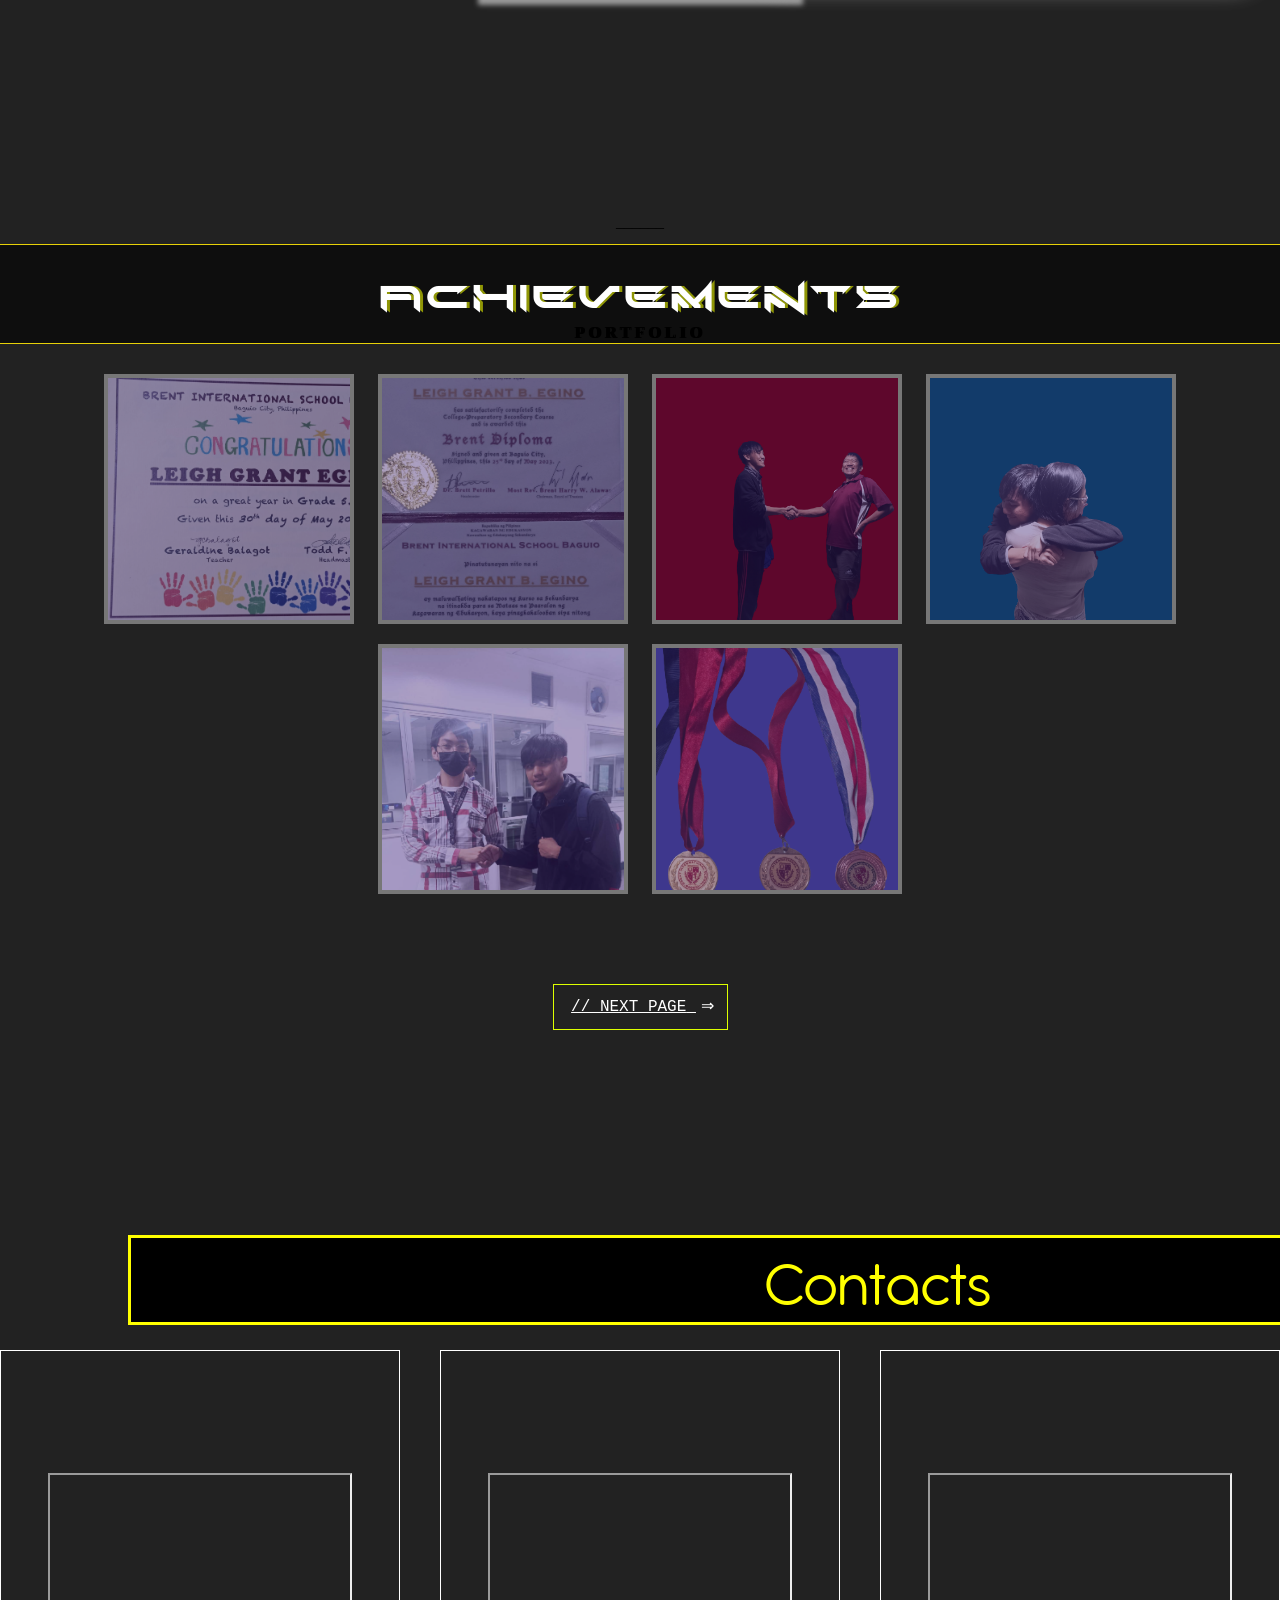
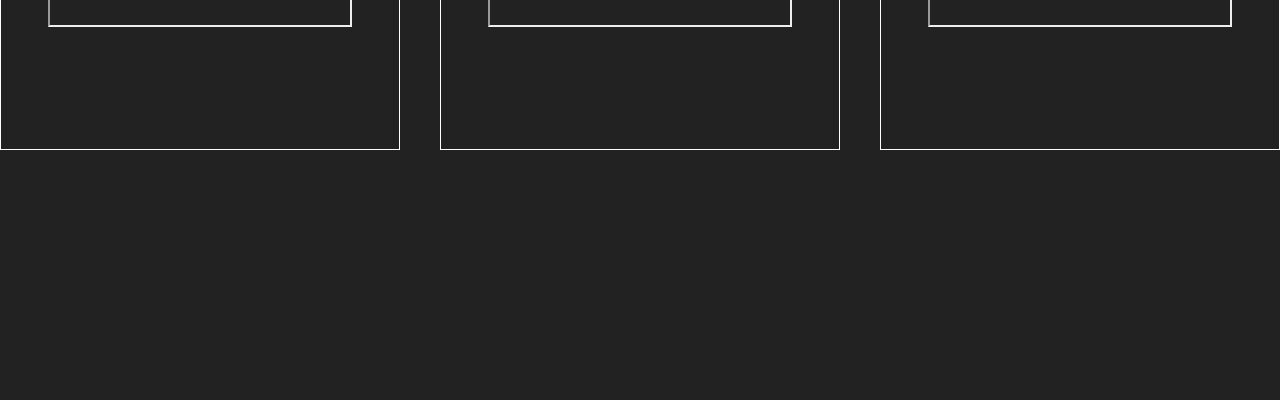
==== commit 3bebf739: "Add files via upload" ====
--- a/index.html
+++ b/index.html
@@ -190,23 +190,13 @@
     <div class="content4">
       <span class="head">Contacts</span>
       <div class="contact-boxes">
-        <!-- Boxes for contact -->
+        <!-- Boxes for contact DONNIELE ARYS SO POGI-->
         <div class="contact-box">
-          
-        </div>
-        <div class="contact-box">SMS</div>
-        <div class="contact-box2">
-          <h2>Send an e-mail:</h2>
-          <form action="mailto:legrant0837@gmail.com" method="post" enctype="text/plain">
-          Name:<br>
-          <input type="text" name="name"><br>
-          E-mail:<br>
-          <input type="text" name="mail"><br>
-          Comment:<br>
-          <input type="text" name="comment" size="50"><br><br>
-          <input type="submit" value="Send">
-          <input type="reset" value="Reset">
-          </form>
+          <iframe src="https://docs.google.com/spreadsheets/d/e/2PACX-1vQlPdRnXhD07khr0VbqLZXOHALd-ZsWSuMNa3C59XveGBIK_ghaAi1uzFUg6NaV1a37sm3JFBcGJhPF/pubhtml?gid=1050140339&amp;single=true&amp;widget=true&amp;headers=false"></iframe>
+        </div>
+        <div class="contact-box"><iframe src="https://docs.google.com/spreadsheets/d/e/2PACX-1vQlPdRnXhD07khr0VbqLZXOHALd-ZsWSuMNa3C59XveGBIK_ghaAi1uzFUg6NaV1a37sm3JFBcGJhPF/pubhtml?gid=156637638&amp;single=true&amp;widget=true&amp;headers=false"></iframe></div>
+        <div class="contact-box">
+          <iframe src="https://docs.google.com/spreadsheets/d/e/2PACX-1vQlPdRnXhD07khr0VbqLZXOHALd-ZsWSuMNa3C59XveGBIK_ghaAi1uzFUg6NaV1a37sm3JFBcGJhPF/pubhtml?gid=0&amp;single=true&amp;widget=true&amp;headers=false"></iframe>
         </div>
       </div>
     </div>
--- a/styles.css
+++ b/styles.css
@@ -659,7 +659,7 @@
   justify-content: center;
   align-items: center;
   position: absolute;
-  left: 43.5%;
+  left: 44%;
   top: 125%;
   box-shadow: 0px 0px 20px 10px #48abe0;
 animation: shadows 1.5s infinite;
@@ -739,7 +739,7 @@
   width: 1500px;
   position: absolute;
   top: 315%;
-  left: 1%;
+  left: 10%;
   height: 10vh;
   padding: 10px;
   color: yellow;
